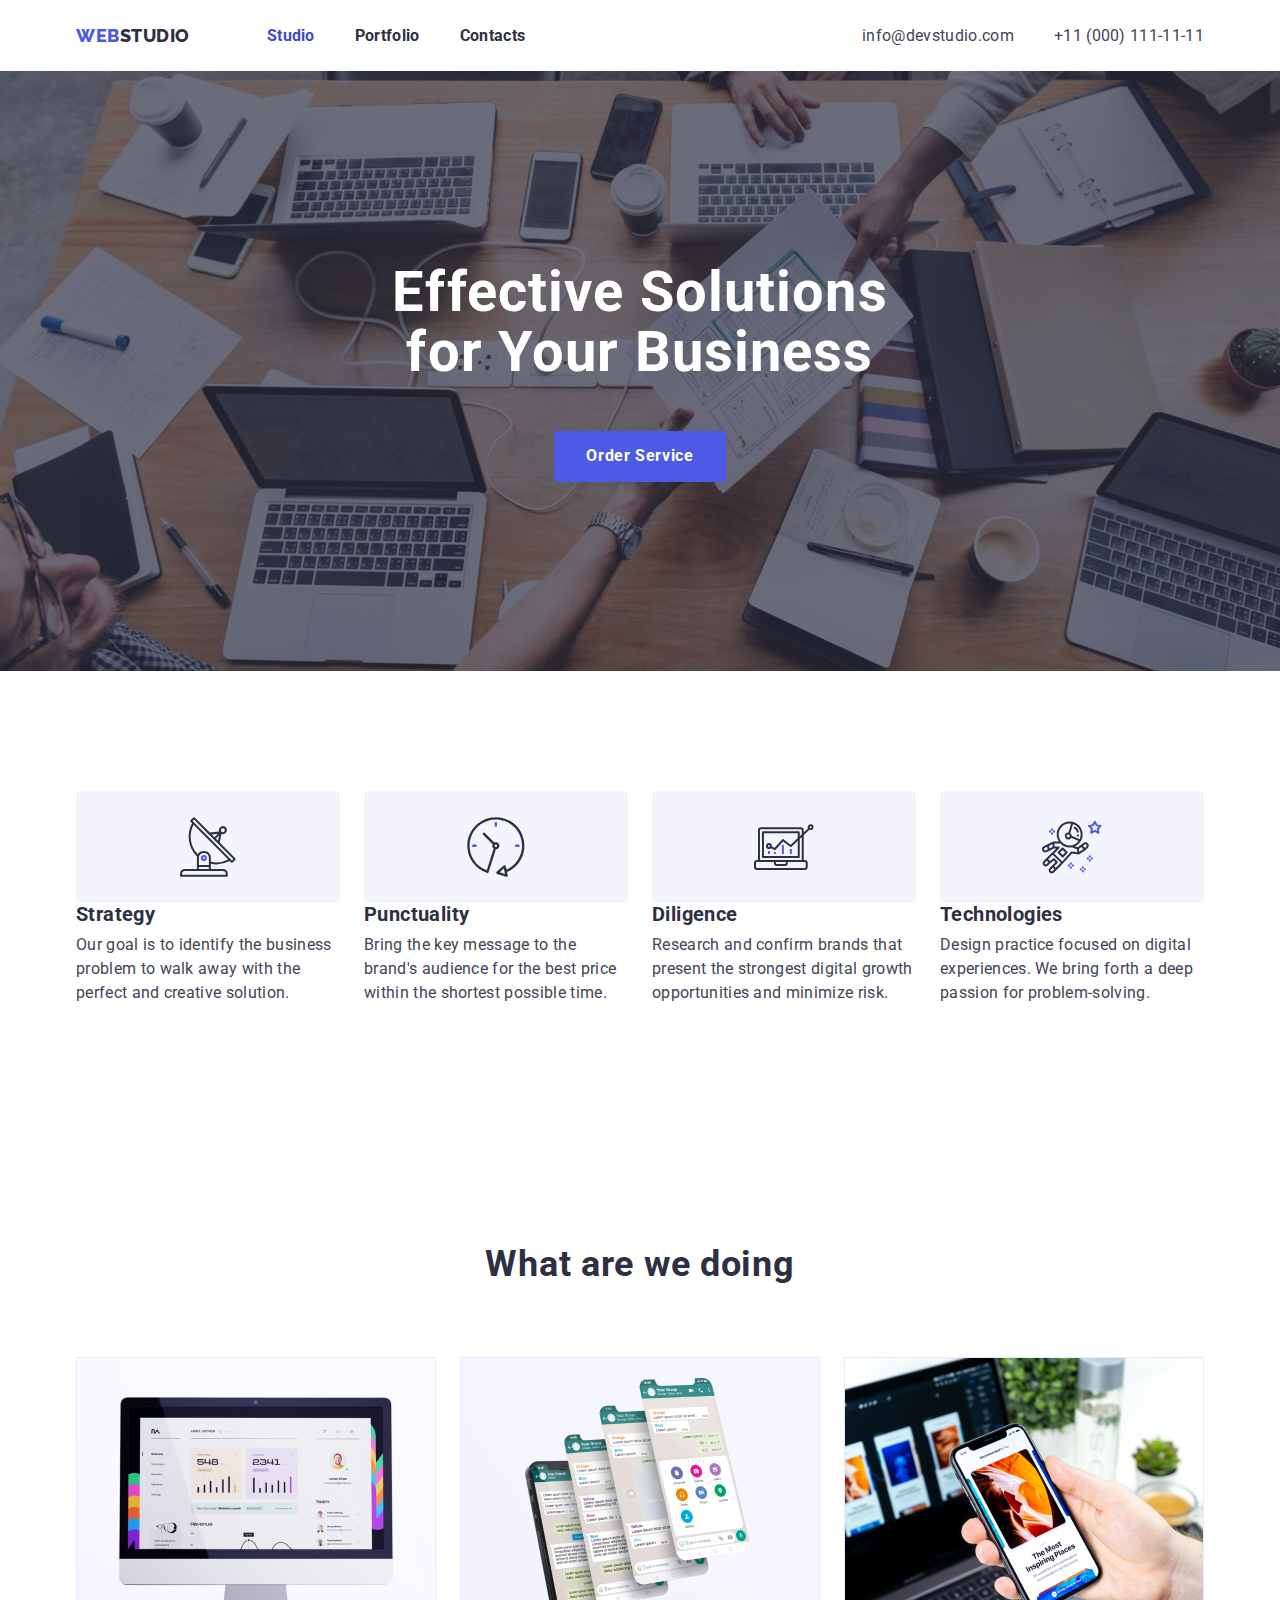
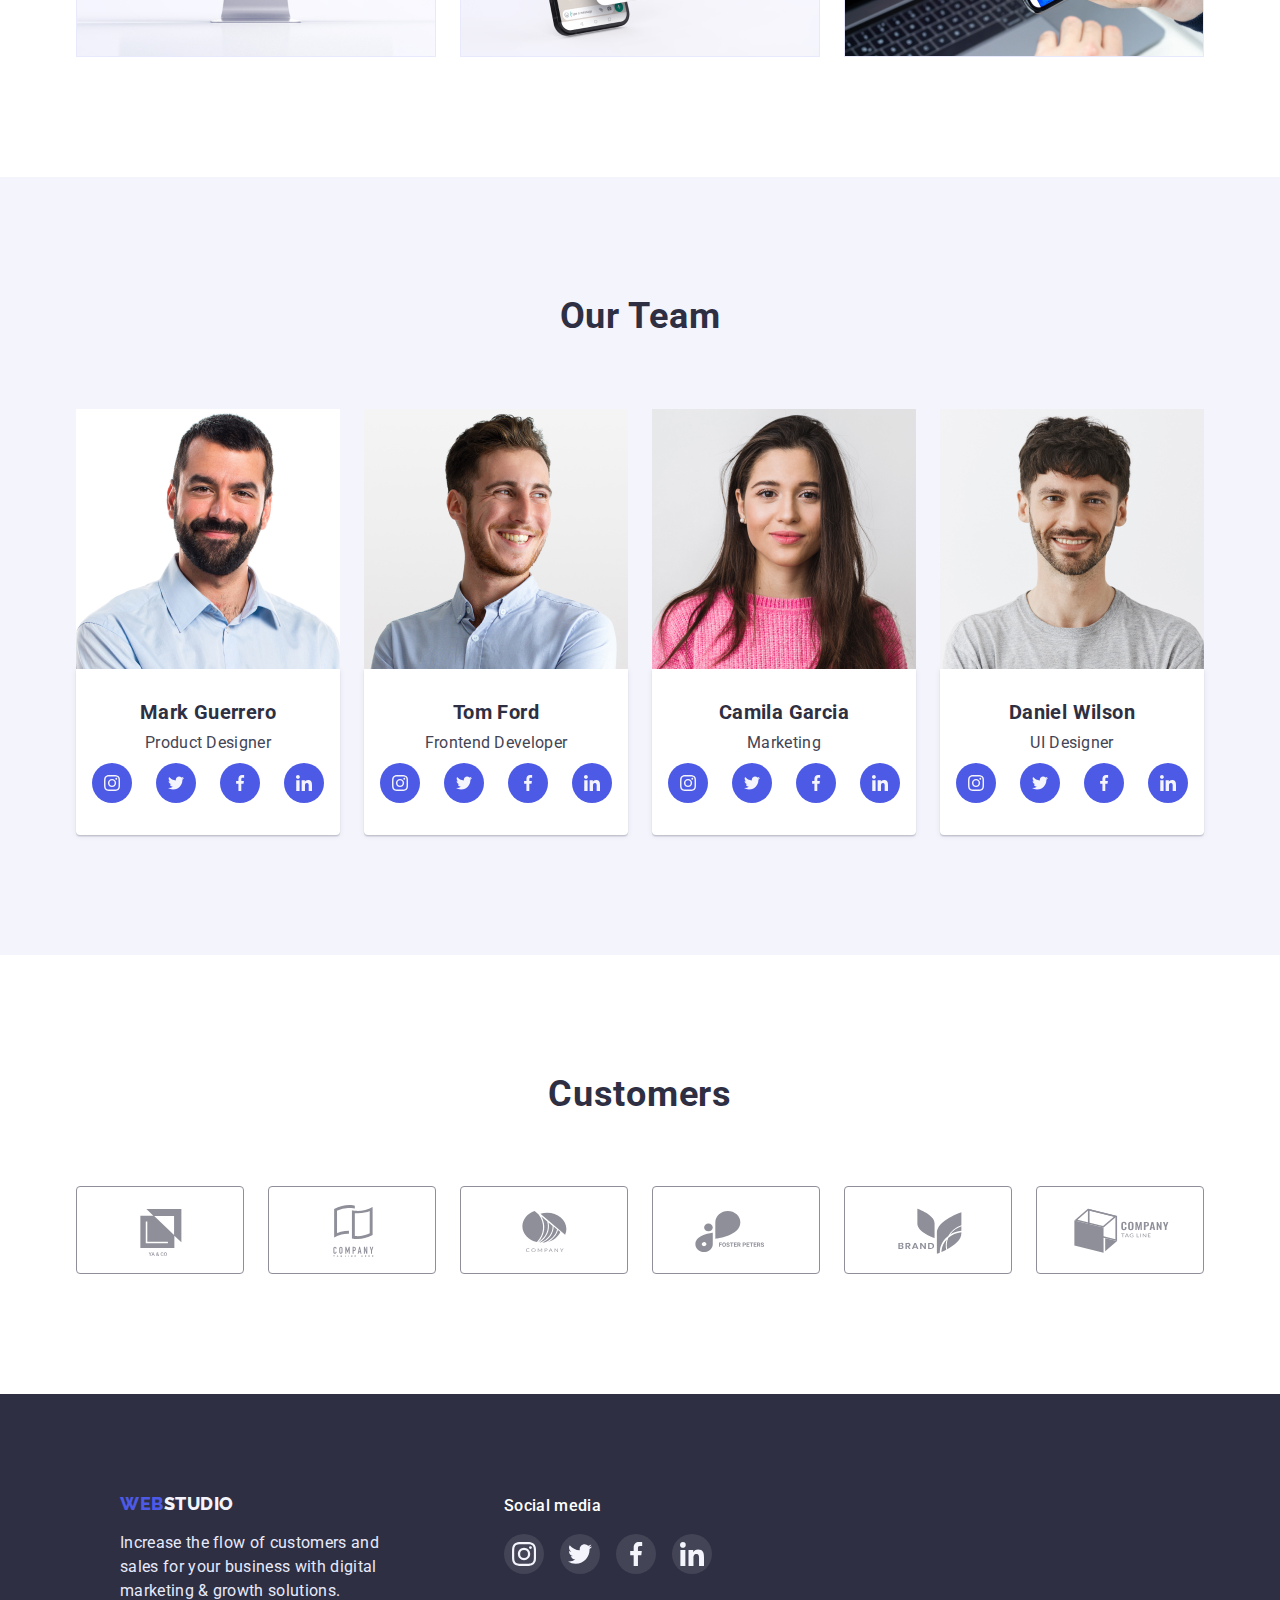
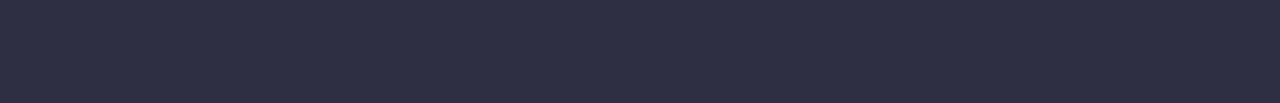
==== index.html @ 2f35144a "hw4" ====
<!DOCTYPE html>
<html lang="en">
<head>
    <meta charset="UTF-8">
    <meta http-equiv="X-UA-Compatible" content="IE=edge">
    <meta name="viewport" content="width=device-width, initial-scale=1.0">
    <title>home-work</title>
    <link rel="stylesheet" href="https://cdn.jsdelivr.net/npm/modern-normalize@1.1.0/modern-normalize.min.css">
    <link rel="stylesheet" href="./css/styles.css">
    <link href="https://fonts.googleapis.com/css2?family=Raleway:wght@800&family=Roboto:wght@400;500;700;900&display=swap" rel="stylesheet">
    <link rel="preconnect" href="https://fonts.googleapis.com">
    <link rel="preconnect" href="https://fonts.gstatic.com" crossorigin>
</head>
<body>
    <!--HEADER-->
    <header class="header-">
        <div class="container header-container">
            <a href="./index.html" class="header-logo"><span class="loga">web</span><span class="logb">studio</span></a>
            <nav class="header-nav">
                <ul class="header-nav-ul list ">
                    <li class="menu-item"><a href="./index.html" class="link-scnd link current">Studio</a></li>
                    <li class="menu-item"><a href="./portfolio.html" class="link-scnd link">Portfolio</a></li>
                    <li class="menu-item"><a href="./index.html" class="link-scnd link">Contacts</a></li>
                </ul>
            </nav>
            <ul class="ul-contacts list">
                <li><a href="mailto:info@devstudio.com" class="ul-contacts- link">info@devstudio.com</a></li>
                <li><a href="tel:+11(000)1111111" class="ul-contacts- link">+11 (000) 111-11-11</a></li>
            </ul>
        </div>
    </header>
    <!--MAIN-->
    <main>
        <section class="main-section-top">
            <div class="container">
                <h1 class="title-hero">Effective Solutions for Your Business</h1>
                <button type="button" class="buto-main">Order Service</button>
            </div>
        </section>
        <!--OUR METHODS-->
        <section class="main-section section">
            <div class="container">
                <h2 class="visually-hidden">Our Methods</h2>
                <ul class="main-ourmethods list">
                    <li class="">
                        <div class="icom-svg">
                            <svg class="svg-ed">
                                <use href="./images/symbol-defs.svg#antenna"></use>
                            </svg>
                        </div>
                        <h3 class="title3 mb-hthre">Strategy</h3>
                        <p class="p-shka">Our goal is to identify the business
                            problem to walk away with the perfect and creative solution.
                        </p>
                    </li>
                    <li class="">
                        <div class="icom-svg">
                            <svg class="svg-ed">
                                <use href="./images/symbol-defs.svg#clock"></use>
                            </svg>
                        </div>
                        <h3 class="title3 mb-hthre">Punctuality</h3>
                        <p class="p-shka">
                            Bring the key message to the brand's audience for the best price within the shortest possible time.
                        </p>
                    </li>
                    <li class="">
                        <div class="icom-svg">
                            <svg class="svg-ed">
                                <use href="./images/symbol-defs.svg#diagram"></use>
                            </svg>
                        </div>
                        <h3 class="title3 mb-hthre">Diligence</h3>
                        <p class="p-shka">
                            Research and confirm brands that present the strongest digital growth opportunities and minimize risk.
                        </p>
                    </li>
                    <li class="">
                        <div class="icom-svg">
                            <svg class="svg-ed">
                                <use href="./images/symbol-defs.svg#astronaut"></use>
                            </svg>
                        </div>
                        <h3 class="title3 mb-hthre">Technologies</h3>
                        <p class="p-shka">
                            Design practice focused on digital experiences. We bring forth a deep passion for problem-solving.
                        </p>
                    </li>
                </ul>
            </div>
        </section>

        <!--What are we doing-->
        <section class="main-section section">
            <div class="container">
                <h2 class="title2">What are we doing</h2>
                <ul class="list main-ourm-list">
                    <li class="link">
                        <img src="./images/rectangleone.jpg" alt="Screenshot of the computer screen" width="360" height="300">
                    </li>
                    <li class="link">
                        <img src="./images/rectangletwo.jpg" alt="Screenshot of the phone screen" width="360" height="300">
                    </li>
                    <li class="link">
                        <img src="./images/rectanglethree.jpg" alt="Screenshot of phone and computer screen" width="360" height="300">
                    </li>
                </ul>
            </div>
        </section>
    
        <!--Our team-->
        <section class="main-section-tm ptb">
            <div class="container">
                <h2 class="title2">Our Team</h2>
                <ul class="main-team list">
                    <li>
                        <img class="img-blk" src="./images/img.jpg" alt="team member" width="264" height="260">
                        <div class="our-team-box">
                            <h3 class="title3 mb-hthre">Mark Guerrero</h3>
                            <p class="p-shka">Product Designer</p>
                            <ul class="list team-ul">
                                <li class="team-li">
                                    <a class="team-a" href="">
                                        <svg class="social-icon">
                                            <use href="./images/symbol-defs.svg#instagram"></use>
                                        </svg>
                                    </a>
                                </li>
                                <li class="team-li">
                                    <a class="team-a" href="">
                                        <svg class="social-icon">
                                            <use href="./images/symbol-defs.svg#twitter"></use>
                                        </svg>
                                    </a>
                                </li>
                                <li class="team-li">
                                    <a class="team-a" href="">
                                        <svg class="social-icon">
                                            <use href="./images/symbol-defs.svg#facebook"></use>
                                        </svg>
                                    </a>
                                </li>
                                <li class="team-li">
                                    <a class="team-a" href="">
                                        <svg class="social-icon">
                                            <use href="./images/symbol-defs.svg#linkedin    "></use>
                                        </svg>
                                    </a>
                                </li>
                            </ul>
                        </div>
                    </li>
                    <li>
                        <img class="img-blk" src="./images/imgone.jpg" alt="team member" width="264" height="260">
                        <div class="our-team-box">
                            <h3 class="title3 mb-hthre">Tom Ford</h3>
                            <p class="p-shka">Frontend Developer</p>
                            <ul class="list team-ul">
                                <li class="team-li">
                                    <a class="team-a" href="">
                                        <svg class="social-icon">
                                            <use href="./images/symbol-defs.svg#instagram"></use>
                                        </svg>
                                    </a>
                                </li>
                                <li class="team-li">
                                    <a class="team-a" href="">
                                        <svg class="social-icon">
                                            <use href="./images/symbol-defs.svg#twitter"></use>
                                        </svg>
                                    </a>
                                </li>
                                <li class="team-li">
                                    <a class="team-a" href="">
                                        <svg class="social-icon">
                                            <use href="./images/symbol-defs.svg#facebook"></use>
                                        </svg>
                                    </a>
                                </li>
                                <li class="team-li">
                                    <a class="team-a" href="">
                                        <svg class="social-icon">
                                            <use href="./images/symbol-defs.svg#linkedin    "></use>
                                        </svg>
                                    </a>
                                </li>
                            </ul>
                        </div>
                    </li>
                    <li>
                        <img class="img-blk" src="./images/imgtwo.jpg" alt="team member" width="264" height="260">
                        <div class="our-team-box">
                            <h3 class="title3 mb-hthre">Camila Garcia</h3>
                            <p class="p-shka">Marketing</p>
                            <ul class="list team-ul">
                                <li class="team-li">
                                    <a class="team-a" href="">
                                        <svg class="social-icon">
                                            <use href="./images/symbol-defs.svg#instagram"></use>
                                        </svg>
                                    </a>
                                </li>
                                <li class="team-li">
                                    <a class="team-a" href="">
                                        <svg class="social-icon">
                                            <use href="./images/symbol-defs.svg#twitter"></use>
                                        </svg>
                                    </a>
                                </li>
                                <li class="team-li">
                                    <a class="team-a" href="">
                                        <svg class="social-icon">
                                            <use href="./images/symbol-defs.svg#facebook"></use>
                                        </svg>
                                    </a>
                                </li>
                                <li class="team-li">
                                    <a class="team-a" href="">
                                        <svg class="social-icon">
                                            <use href="./images/symbol-defs.svg#linkedin    "></use>
                                        </svg>
                                    </a>
                                </li>
                            </ul>
                        </div>
                    </li>
                    <li>
                        <img class="img-blk" src="./images/imgthree.jpg" alt="team member" width="264" height="260">
                        <div class="our-team-box">
                            <h3 class="title3 mb-hthre">Daniel Wilson</h3>
                            <p class="p-shka">UI Designer</p>
                            <ul class="list team-ul">
                                <li class="team-li">
                                    <a class="team-a" href="">
                                        <svg class="social-icon">
                                            <use href="./images/symbol-defs.svg#instagram"></use>
                                        </svg>
                                    </a>
                                </li>
                                <li class="team-li">
                                    <a class="team-a" href="">
                                        <svg class="social-icon">
                                            <use href="./images/symbol-defs.svg#twitter"></use>
                                        </svg>
                                    </a>
                                </li>
                                <li class="team-li">
                                    <a class="team-a" href="">
                                        <svg class="social-icon">
                                            <use href="./images/symbol-defs.svg#facebook"></use>
                                        </svg>
                                    </a>
                                </li>
                                <li class="team-li">
                                    <a class="team-a" href="">
                                        <svg class="social-icon">
                                            <use href="./images/symbol-defs.svg#linkedin    "></use>
                                        </svg>
                                    </a>
                                </li>
                            </ul>
                        </div>
                    </li>
                </ul>
            </div>
        </section>
        <section class="section">
            <div class="container">
                <h2 class="title2">Customers</h2>
                <ul class="list customers-ul">
                    <li class="customers-li">
                        <a class="customers-a" href="">
                            <svg class="customers-icon">
                                <use href="./images/symbol-defs.svg#logo"></use>
                            </svg>
                        </a>
                    </li>
                    <li>
                        <a class="customers-a" href="">
                            <svg class="customers-icon">
                                <use href="./images/symbol-defs.svg#logoone"></use>
                            </svg>
                        </a>
                    </li>
                    <li>
                        <a class="customers-a" href="">
                            <svg class="customers-icon">
                                <use href="./images/symbol-defs.svg#logotwoo"></use>
                            </svg>
                        </a>
                    </li>
                    <li>
                        <a class="customers-a" href="">
                            <svg class="customers-icon">
                                <use href="./images/symbol-defs.svg#logothree"></use>
                            </svg>
                        </a>
                    </li>
                    <li>
                        <a class="customers-a" href="">
                            <svg class="customers-icon">
                                <use href="./images/symbol-defs.svg#logofour"></use>
                            </svg>
                        </a>
                    </li>
                    <li>
                        <a class="customers-a" href="">
                            <svg class="customers-icon">
                                <use href="./images/symbol-defs.svg#logofive"></use>
                            </svg>
                        </a>
                    </li>
                </ul>
            </div>
        </section>
    </main>
   
    <!--FOOTER-->
    <footer class="footer- flx-cnt">
        <div class="position-footer">
            <a href="./index.html" class="header-link list link"><span class="logbf hm">web</span><span class="logbf">studio</span></a>
            <p class="footer-text">
                Increase the flow of customers and sales for your business with digital marketing & growth solutions.
            </p>
        </div>
        <div class="position">
            <p class="scl-m">Social media</p>
            <ul class="list ftr-scl">
                <li class="team-li">
                    <a class="ftr-a" href="">
                        <svg class="social-icon-ftr">
                            <use href="./images/symbol-defs.svg#instagram"></use>
                        </svg>
                    </a>
                </li>
                <li class="team-li">
                    <a class="ftr-a" href="">
                        <svg class="social-icon-ftr">
                            <use href="./images/symbol-defs.svg#twitter"></use>
                        </svg>
                    </a>
                </li>
                <li class="team-li">
                    <a class="ftr-a" href="">
                        <svg class="social-icon-ftr">
                            <use href="./images/symbol-defs.svg#facebook"></use>
                        </svg>
                    </a>
                </li>
                <li class="team-li">
                    <a class="ftr-a" href="">
                        <svg class="social-icon-ftr">
                            <use href="./images/symbol-defs.svg#linkedin    "></use>
                        </svg>
                    </a>
                </li>
            </ul>
        </div>
    </footer>
</body>
</html>
---- css/styles.css ----
:root {
    --primary-brand: #4D5AE5;
    --dark: #2E2F42;
    --success: #31D0AA;
    --text: #434455;
    --subtletext: #8E8F99;
    --accent: #E7E9FC;
    --light: #F4F4FD;
    --ftr: #31D0AA;
    --ocean: #404BBF;
}

body {
    font-family: Roboto, sans-serif;
    font-size: 16px;
    letter-spacing: 0.02em;
    color: var(--text);
}
/* ====================================== widht */

.container {
    width: 1158px;
    margin: 0 auto;
    padding: 0 15px;
}

.section {
    padding-top: 120px;
    padding-bottom: 120px;
}

/* ====================================== widht */
h1,
h2,
h3,
p {
    margin-top: 0;
    margin-bottom: 0;
}

ul {
    margin-top: 0;
    margin-bottom: 0;
    padding-left: 0;
}

img {
    display: block;
    max-width: 100%;
    height: auto;
}

/* COMPONENTSSSSSS ================================================== */
.ptb {
    padding-top: 120px;
    padding-bottom: 120px;
}


.mb-hthre {
    margin-bottom: 8px;
}

.title3{
    font-weight: 700;
    font-size: 20px;
    line-height: 1.1;
    letter-spacing: 0.02em;
    color: #2E2F42
}

.title2 {
    font-weight: 700;
    font-size: 36px;
    line-height: 1.1;   
    letter-spacing: 0.02em;
    text-align: center;
    color: #2E2F42;

    margin-bottom: 72px;
}

.list {
    list-style: none;
}

.link {
    text-decoration: none;
}

.p-shka {
    line-height: 1.5;
}
/* COMPONENTSSSSSS////////////// ================================================== */

/*HEADER==========================================*/
.header- {
    padding-top: 24px;
    padding-bottom: 24px;
    box-shadow: 0px 2px 1px rgba(46, 47, 66, 0.08), 0px 1px 1px rgba(46, 47, 66, 0.16), 0px 1px 6px rgba(46, 47, 66, 0.08);
}
.header-container {
    display: flex;
    align-items: center;
    
}

.loga {
    font-family: 'Raleway'; sans-serif;
    font-weight: 800;
    font-size: 18px;
    line-height: 1.3;
    letter-spacing: 0.03em;
    text-transform: uppercase;
    color: #4D5AE5;
    text-decoration: 
}
.logb {
    font-family: 'Raleway'; sans-serif;
    font-weight: 800;
    font-size: 18px;
    line-height: 1.3;  
    letter-spacing: 0.03em;
    text-transform: uppercase;
    color: #2E2F42;
}

.logbf {
    font-family: 'Raleway'; sans-serif;
    font-weight: 800;
    font-size: 18px;
    line-height: 1.1;
    align-items: center;
    letter-spacing: 0.03em;
    text-transform: uppercase; 
    color: #F4F4FD;
}

.hm {
    color: var(--primary-brand);
}

.header-nav{
    display: flex;
    align-items: center;
    margin-left: 77px;
}

.menu-item:not(:last-child) {
    margin-right: 40px;
}

.header-nav-ul {
    display: flex;
    align-items: center;
}

.header-logo {
    display: flex;
    text-decoration: none;
}

.link-scnd {
    font-weight: 700;
    color: #2E2F42;
}

.link-scnd:hover,
.link-scnd:focus {
    color: var(--primary-brand);
}

/* HEADER CONTACTS UL ===========================================*/
.ul-contacts {
    display: flex;
    align-items: center;
    margin-left: auto;
    column-gap: 40px;
}
.ul-contacts- {
   color: var(--text);
   align-items: center;
}

.ul-contacts-:hover,
.ul-contacts-:focus {
    color: var(--primary-brand);
}
/* MAIN BUTTON ==============================================================*/
.title-hero {
    font-weight: 700;
    font-size: 56px;

    width: 496px;
    
    line-height: 1.07;
    
    text-align: center;
    letter-spacing: 0.02em;
     
    margin: 0 auto;
    margin-bottom: 48px;

    color: #ffffff;
}
.buto-main {
    font-family: inherit;
    font-weight: 700;
    font-size: 16px;
    line-height: 1.17;
    letter-spacing: 0.04em;

    margin: 0;
    padding: 16px 32px;
    border: none;
    border-radius: 4px;
    cursor: pointer;
    color: #ffffff;
    background-color: var(--primary-brand);
}
.buto-main:hover,
.buto-main:focus {
    color: #ffffff;
    background-color: #404BBF;
}


.buto { 
    padding: 8px 16px;
    font-family: inherit;
    font-weight: 700;
    font-size: 16px;
    cursor: pointer;;
    line-height: 1.5;
    letter-spacing: 0.04em;
    color: var(--primary-brand);
    background-color: var(--accent);
    border: 1px solid #E7E9FC;
    border-radius: 4px;
}
.buto:focus,
.buto:hover {
    color: #ffffff;
    border: var(--primary-brand);
    background-color: var(--primary-brand);
    box-shadow: 0px 3px 1px rgba(0, 0, 0, 0.1), 0px 2px 1px rgba(0, 0, 0, 0.08), 0px 2px 2px rgba(0, 0, 0, 0.12);
}

/* main ==========================================*/
/* .main-section {
    padding: 120px 0 0;
} */

.icom-svg {
    display: flex;
    justify-content: center;
    align-items: center;
    width: 264px;
    height: 112px;
    background: #F4F4FD;
    border-radius: 4px;
}

.svg-ed {
    width: 59.72px;
    height: 64px;

}

.main-section-tm {
    background-color: #F4F4FD;
}


   

.main-section-top {
    padding: 192px 0;
    background-color: var(--dark);
    text-align: center;
    height: 600px;
    max-width: 1600px;
    background-repeat: no-repeat;
    background-size: cover;
    background-image: linear-gradient(
        to right,
        rgba(46, 47, 66, 0.7), 
        rgba(46, 47, 66, 0.7)
        ), url('../images/peopleoffice.jpg')
}

.main-ourmethods {
    display: flex;
    column-gap: 24px;
}

.main-ourm-list {
    display: flex;
    column-gap: 24px;
}

.main-team {
    display: flex;
    column-gap: 24px;
}

.our-team-box {
    background: #FFFFFF;
    box-shadow: 0px 1px 6px rgba(46, 47, 66, 0.08), 0px 1px 1px rgba(46, 47, 66, 0.16), 0px 2px 1px rgba(46, 47, 66, 0.08);
    border-radius: 0px 0px 4px 4px;

    text-align: center;
    
    padding-top: 32px;
    padding-bottom: 32px;
}

.team-ul {
    display: flex;  
    justify-content: center;
    column-gap: 24px;
    margin-top: 8px;
}

.team-a {
    display: flex;
    justify-content: center;
    align-items: center;
    width: 40px;
    height: 40px;
    border-radius: 45px;
    background-color: var(--primary-brand);
}

.team-a:focus,
.team-a:hover {
    color: #FFFFFF  ;
    background-color: var(--ftr);
}

.social-icon {
    width: 16px;
    height: 16px;
}

.customers-ul {
    display: flex;
    column-gap: 24px    ;
}

.customers-li {
    /* width: 168px;
    height: 88px;
    box-sizing: border-box;
    border-radius: 4px;
    border: 1px solid #8E8F99; */
}
.customers-icon {
    width: 104px;
    height: 56px;
    fill: #8E8F99;
}
.customers-a {
    display: flex;
    justify-content: center;
    align-items: center;
    width: 168px;
    height: 88px;
    border-radius: 4px;
    border: 1px solid #8E8F99;
}

.customers-a:focus,
.customers-a:hover {
    fill: var(--ocean);

}

/* main ===================================================== */

/* portfolio */
.prtf-main {
    padding: 120px 0;
}

.list-prtf {
    display: flex;
    column-gap: 24px;

    justify-content: center;
    margin-bottom: 72px;
}

.list-prtf-sec {
    display: flex;
    flex-wrap: wrap;
    column-gap: 24px;
    row-gap: 40px;
    margin-top: 0;
    margin-bottom: 0;
    padding-left: 0;
}

.prtf-a {
    display: block;
    text-decoration: none;
}

.prtf-a:focus,
.prtf-a:hover {
    box-shadow: 0px 1px 6px rgba(46, 47, 66, 0.08), 0px 1px 1px rgba(46, 47, 66, 0.16), 0px 2px 1px rgba(46, 47, 66, 0.08);
}

.list-prtf-sec-li {
    box-shadow: 0px 1px 6px rgba(46, 47, 66, 0.08);
}


.prtf-box {
    border: 0.5px solid #F4F4FD;
    border-top: 0px;
    padding-top: 24px;
    padding-left: 16px;
    padding-bottom: 24px;
}

/* footer */
.footer- {
    padding: 100px 0;
    background-color: var(--dark);
}

.footer-text {
    width: 264px;
    line-height: 1.5;
    color: var(--accent);
    margin-top: 16px;
}

.scl-m {
    font-weight: 500;
    width: 264px;
    line-height: 1.5;
    color: #ffffff;
    margin-bottom: 16px;
}

.flx-cnt {
    display: flex;
}

.ftr-scl {
    display: flex;
    column-gap: 16px;
}

.social-icon-ftr {
    width: 24px;
    height: 24px;
}

.ftr-a {
    display: flex;
    justify-content: center;
    align-items: center;
    width: 40px;
    height: 40px;
    border-radius: 45px;
    background-color: rgba(255, 255, 255, 0.1);
}

.ftr-a:focus,
.ftr-a:hover {
        color: #FFFFFF;
        background-color: var(--ftr);
}
.position {
    margin-left: 0;

}
.position-footer {
    padding-left: 120px;
    margin-right: 120px;
}
/* visually */
.visually-hidden {
    position: absolute;
    width: 1px;
    height: 1px;
    margin: -1px;
    border: 0;
    padding: 0;

    white-space: nowrap;
    clip-path: inset(100%);
    clip: rect(0 0 0 0);
    overflow: hidden
}
.current {
    color: #404BBF;
}
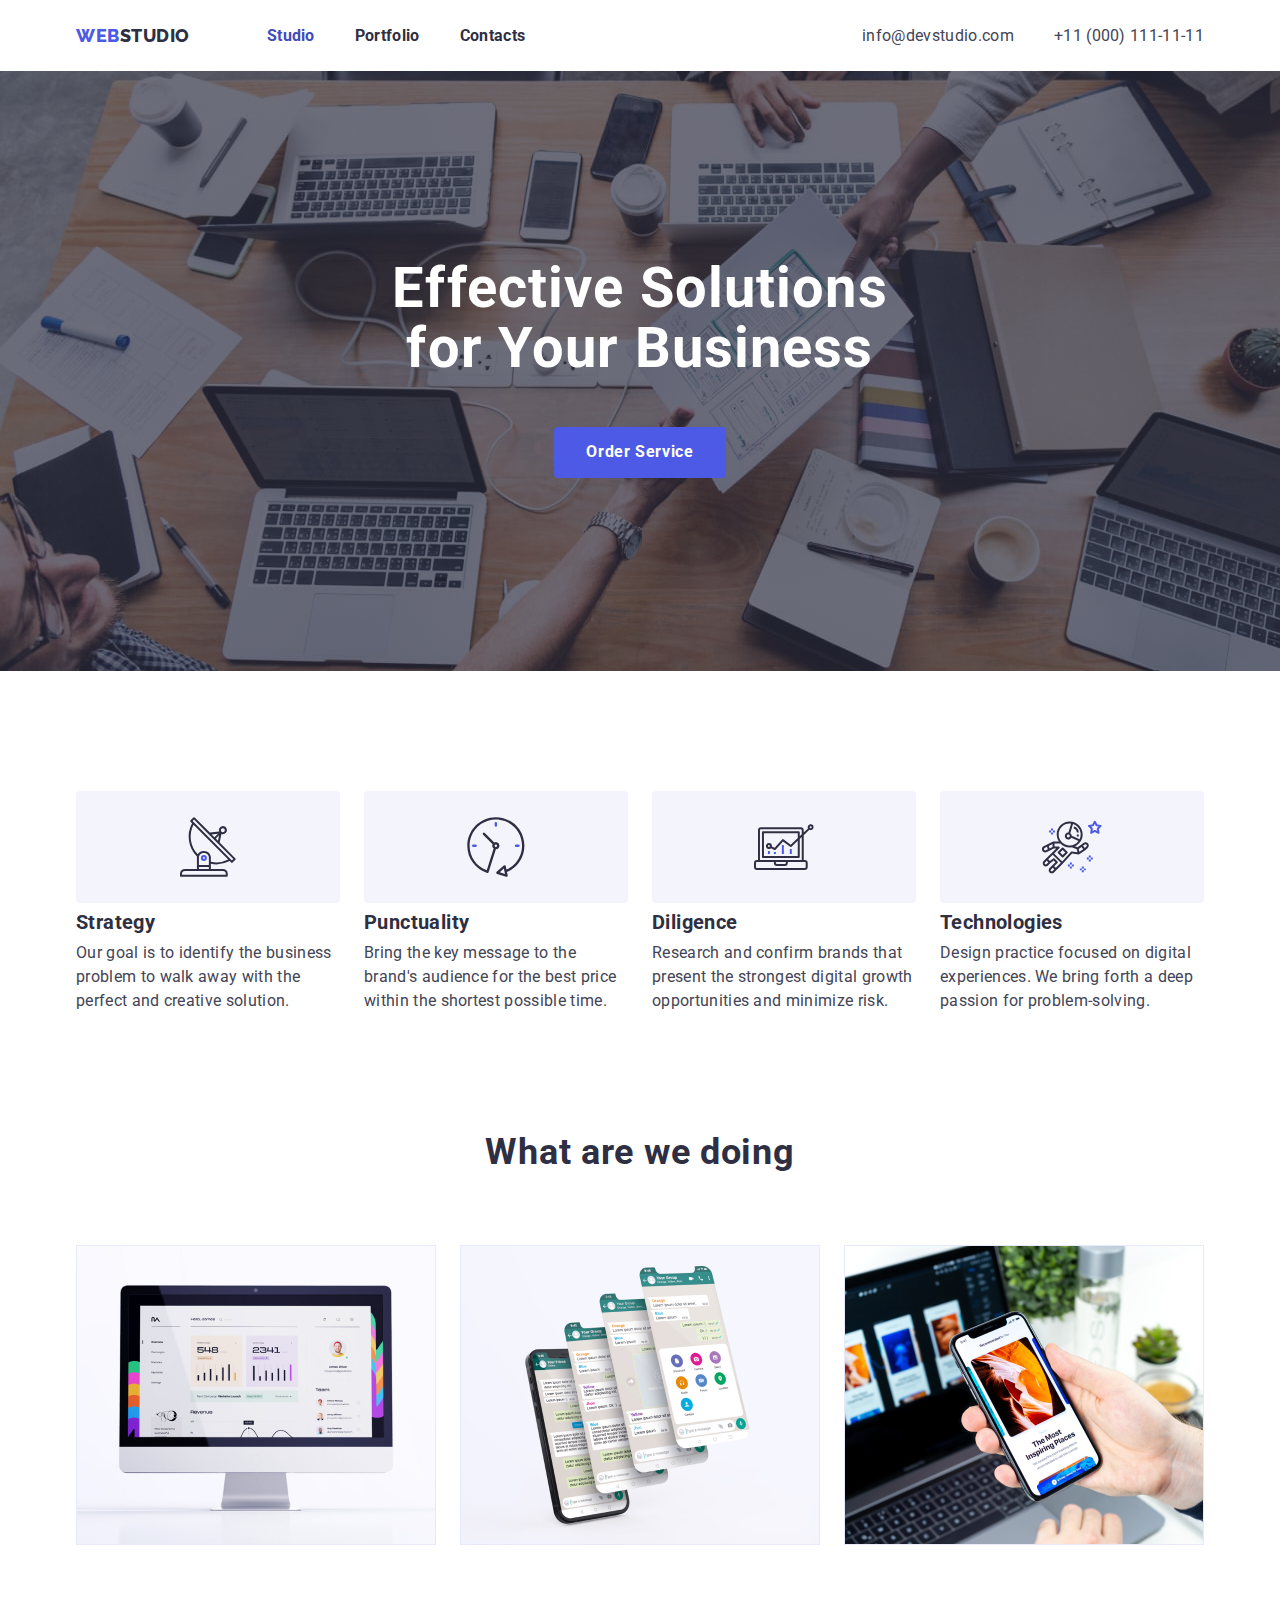
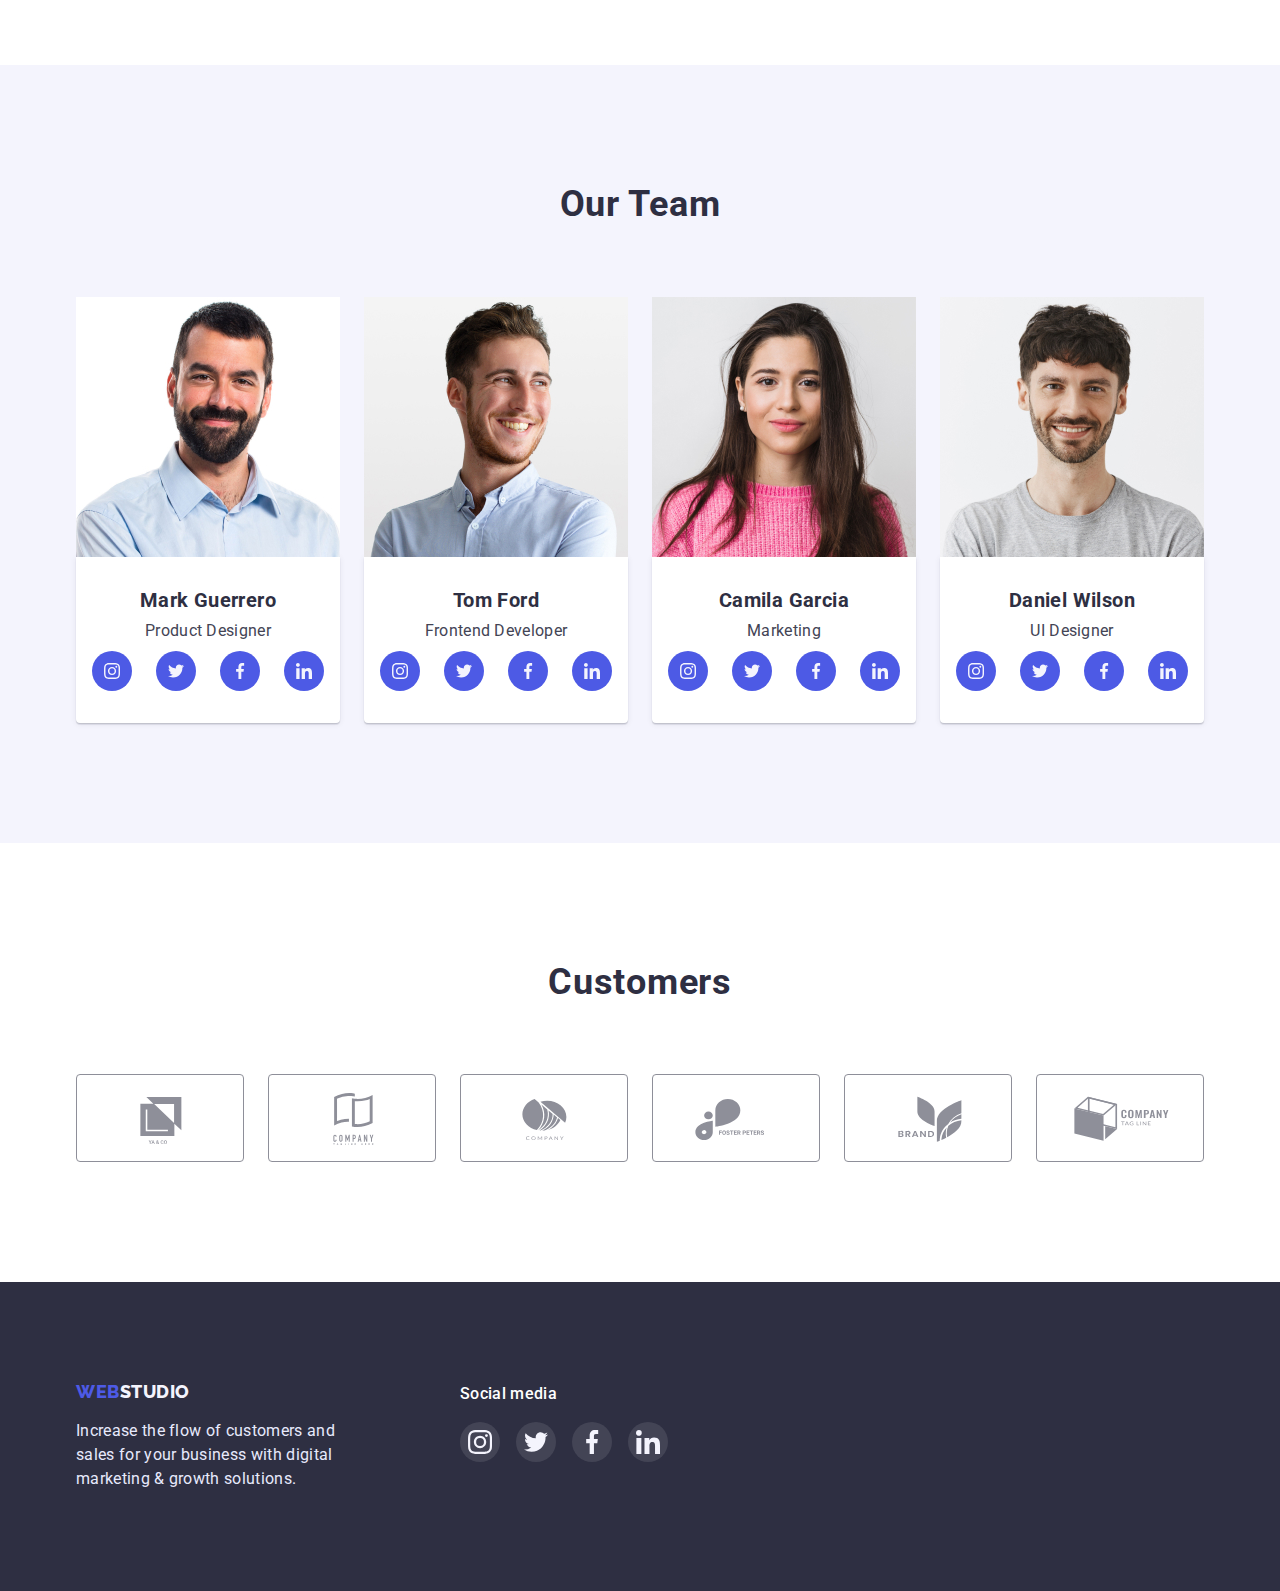
==== commit b96ade55: "editions" ====
--- a/index.html
+++ b/index.html
@@ -38,7 +38,7 @@
             </div>
         </section>
         <!--OUR METHODS-->
-        <section class="main-section section">
+        <section class="main-section">
             <div class="container">
                 <h2 class="visually-hidden">Our Methods</h2>
                 <ul class="main-ourmethods list">
@@ -91,7 +91,7 @@
         </section>
 
         <!--What are we doing-->
-        <section class="main-section section">
+        <section class="main-sectio-we section">
             <div class="container">
                 <h2 class="title2">What are we doing</h2>
                 <ul class="list main-ourm-list">
@@ -316,45 +316,48 @@
     </main>
    
     <!--FOOTER-->
-    <footer class="footer- flx-cnt">
-        <div class="position-footer">
-            <a href="./index.html" class="header-link list link"><span class="logbf hm">web</span><span class="logbf">studio</span></a>
-            <p class="footer-text">
-                Increase the flow of customers and sales for your business with digital marketing & growth solutions.
-            </p>
-        </div>
-        <div class="position">
-            <p class="scl-m">Social media</p>
-            <ul class="list ftr-scl">
-                <li class="team-li">
-                    <a class="ftr-a" href="">
-                        <svg class="social-icon-ftr">
-                            <use href="./images/symbol-defs.svg#instagram"></use>
-                        </svg>
-                    </a>
-                </li>
-                <li class="team-li">
-                    <a class="ftr-a" href="">
-                        <svg class="social-icon-ftr">
-                            <use href="./images/symbol-defs.svg#twitter"></use>
-                        </svg>
-                    </a>
-                </li>
-                <li class="team-li">
-                    <a class="ftr-a" href="">
-                        <svg class="social-icon-ftr">
-                            <use href="./images/symbol-defs.svg#facebook"></use>
-                        </svg>
-                    </a>
-                </li>
-                <li class="team-li">
-                    <a class="ftr-a" href="">
-                        <svg class="social-icon-ftr">
-                            <use href="./images/symbol-defs.svg#linkedin    "></use>
-                        </svg>
-                    </a>
-                </li>
-            </ul>
+    <footer class="footer-">
+        <div class="flx-cnt container">
+            <div class="position-footer">
+                <a href="./index.html" class="header-link list link"><span class="logbf hm">web</span><span
+                        class="logbf">studio</span></a>
+                <p class="footer-text">
+                    Increase the flow of customers and sales for your business with digital marketing & growth solutions.
+                </p>
+            </div>
+            <div class="">
+                <p class="scl-m">Social media</p>
+                <ul class="list ftr-scl">
+                    <li class="team-li">
+                        <a class="ftr-a" href="">
+                            <svg class="social-icon-ftr">
+                                <use href="./images/symbol-defs.svg#instagram"></use>
+                            </svg>
+                        </a>
+                    </li>
+                    <li class="team-li">
+                        <a class="ftr-a" href="">
+                            <svg class="social-icon-ftr">
+                                <use href="./images/symbol-defs.svg#twitter"></use>
+                            </svg>
+                        </a>
+                    </li>
+                    <li class="team-li">
+                        <a class="ftr-a" href="">
+                            <svg class="social-icon-ftr">
+                                <use href="./images/symbol-defs.svg#facebook"></use>
+                            </svg>
+                        </a>
+                    </li>
+                    <li class="team-li">
+                        <a class="ftr-a" href="">
+                            <svg class="social-icon-ftr">
+                                <use href="./images/symbol-defs.svg#linkedin    "></use>
+                            </svg>
+                        </a>
+                    </li>
+                </ul>
+            </div>
         </div>
     </footer>
 </body>
--- a/css/styles.css
+++ b/css/styles.css
@@ -226,7 +226,7 @@
 
 
 .buto { 
-    padding: 8px 16px;
+    padding: 12px 24px;
     font-family: inherit;
     font-weight: 700;
     font-size: 16px;
@@ -241,15 +241,16 @@
 .buto:focus,
 .buto:hover {
     color: #ffffff;
-    border: var(--primary-brand);
+    border-color: transparent;
     background-color: var(--primary-brand);
     box-shadow: 0px 3px 1px rgba(0, 0, 0, 0.1), 0px 2px 1px rgba(0, 0, 0, 0.08), 0px 2px 2px rgba(0, 0, 0, 0.12);
 }
 
 /* main ==========================================*/
-/* .main-section {
-    padding: 120px 0 0;
-} */
+
+.main-section {
+    padding-top: 120px;
+}
 
 .icom-svg {
     display: flex;
@@ -259,6 +260,7 @@
     height: 112px;
     background: #F4F4FD;
     border-radius: 4px;
+    margin-bottom: 8px;
 }
 
 .svg-ed {
@@ -275,11 +277,12 @@
    
 
 .main-section-top {
-    padding: 192px 0;
+    padding: 188px 0;
     background-color: var(--dark);
     text-align: center;
     height: 600px;
-    max-width: 1600px;
+    max-width: 1440px;
+    margin: 0 auto;
     background-repeat: no-repeat;
     background-size: cover;
     background-image: linear-gradient(
@@ -328,13 +331,12 @@
     align-items: center;
     width: 40px;
     height: 40px;
-    border-radius: 45px;
+    border-radius: 50%;
     background-color: var(--primary-brand);
 }
 
 .team-a:focus,
 .team-a:hover {
-    color: #FFFFFF  ;
     background-color: var(--ftr);
 }
 
@@ -358,7 +360,7 @@
 .customers-icon {
     width: 104px;
     height: 56px;
-    fill: #8E8F99;
+    fill: currentColor;
 }
 .customers-a {
     display: flex;
@@ -367,13 +369,13 @@
     width: 168px;
     height: 88px;
     border-radius: 4px;
-    border: 1px solid #8E8F99;
+    border: 1px solid currentColor;
+    color: #8e8f99;
 }
 
 .customers-a:focus,
 .customers-a:hover {
-    fill: var(--ocean);
-
+    color: var(--ocean);
 }
 
 /* main ===================================================== */
@@ -465,7 +467,7 @@
     align-items: center;
     width: 40px;
     height: 40px;
-    border-radius: 45px;
+    border-radius: 50%;
     background-color: rgba(255, 255, 255, 0.1);
 }
 
@@ -479,7 +481,6 @@
 
 }
 .position-footer {
-    padding-left: 120px;
     margin-right: 120px;
 }
 /* visually */
